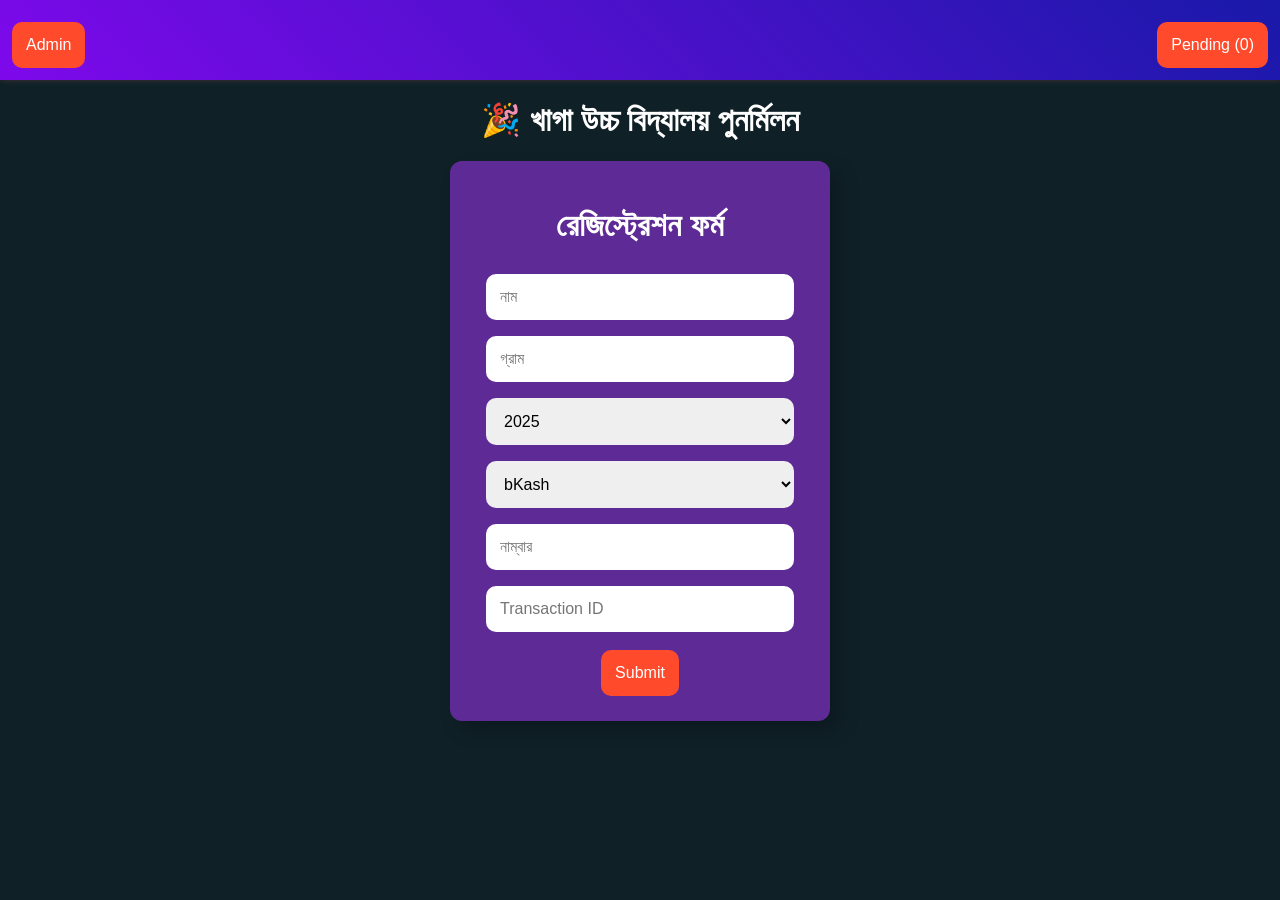
==== index.html @ bab1217f "first commit" ====
<!DOCTYPE html>
<html>
<head>
  <title>Reunion</title>
  <meta name="viewport" content="width=device-width, initial-scale=1.0">
  <link rel="stylesheet" href="style.css">
</head>
<body>

<!-- 🔥 Top Bar -->
<div class="top-bar">
  <button class="admin-btn" onclick="adminLogin()">Admin</button>
<button id="pendingBtn" onclick="filterPending()">Pending (0)</button>
</div>

<h1>🎉 খাগা উচ্চ বিদ্যালয় পুনর্মিলন</h1>

<div class="form-box">
    <h1 style="size: 10px;">রেজিস্ট্রেশন ফর্ম</h1>
  <input id="nam" placeholder="নাম">
  <input id="village" placeholder="গ্রাম">

  <!-- ✅ Pass Year Dropdown -->
  <select id="passyear"></select>
   <select id="method">
    <option>bKash</option>
    <option>Nagad</option>
  </select>

  <input id="phone" placeholder="নাম্বার" type="number">
  <input id="transaction" placeholder="Transaction ID">

 

  <!-- ✅ Submit নিচে -->
  <button class="submit-btn" onclick="submitForm()">Submit</button>
</div>

<div id="cards"></div>

<script src="script.js"></script>

<!-- ✅ Auto year generate -->
<script>
  let yearSelect = document.getElementById("passyear");
  for (let i = 2025; i >= 2000; i--) {
    let option = document.createElement("option");
    option.value = i;
    option.text = i;
    yearSelect.appendChild(option);
  }
</script>

</body>
</html>
---- style.css ----
body {
  font-family: Arial;
  background: #0f2027;
  color: white;
  text-align: center;
  margin: 0;
  padding: 0;
}

/* 🔥 Top Bar */
.top-bar {
  background: linear-gradient(45deg, #7e09eb, #1919a9);
  padding: 12px;
  display: flex;
  justify-content: space-between;
  box-shadow: 1px 1px 5px rgba(148, 79, 79, 0.3);
}

/* 🔥 Form Box (Mobile Priority) */
.form-box {
  width: 90%;              /* 🔥 width কমানো */
  max-width: 350px;        /* বড় screen এ limit */
  margin: 20px auto;
  padding: 25px 15px;      /* 🔥 height বাড়ানো */
  background-color: #5e2a96;
  border-radius: 12px;
  box-shadow: 10px 10px 20px rgba(0, 0, 0, 0.2);
}

/* 🔥 Inputs */
input, select {
  width: 80%;             /* full width inside box */
  padding: 14px;           /* height increase */
  margin: 8px 0;
  border-radius: 10px;
  border: none;
  font-size: 16px;
}

/* 🔥 Button */
button {
            /* full width button */
  padding: 14px;
  margin-top: 10px;
  border: none;
  border-radius: 10px;
  background: #ff4b2b;
  color: white;
  font-size: 16px;
}
select{
    width: 88%;
}

/* Cards */
.card {
   display:flex;
    flex-direction: column;
    
  width: 50%;
  margin: 10px auto;
  padding: 15px;
  background: #203a43;
  border-radius: 12px;
  text-align: center;
  font-size: 15px;
}

/* Status */
.pending {
  border-left: 5px solid orange;
}

.approved {
  border-left: 5px solid green;
}
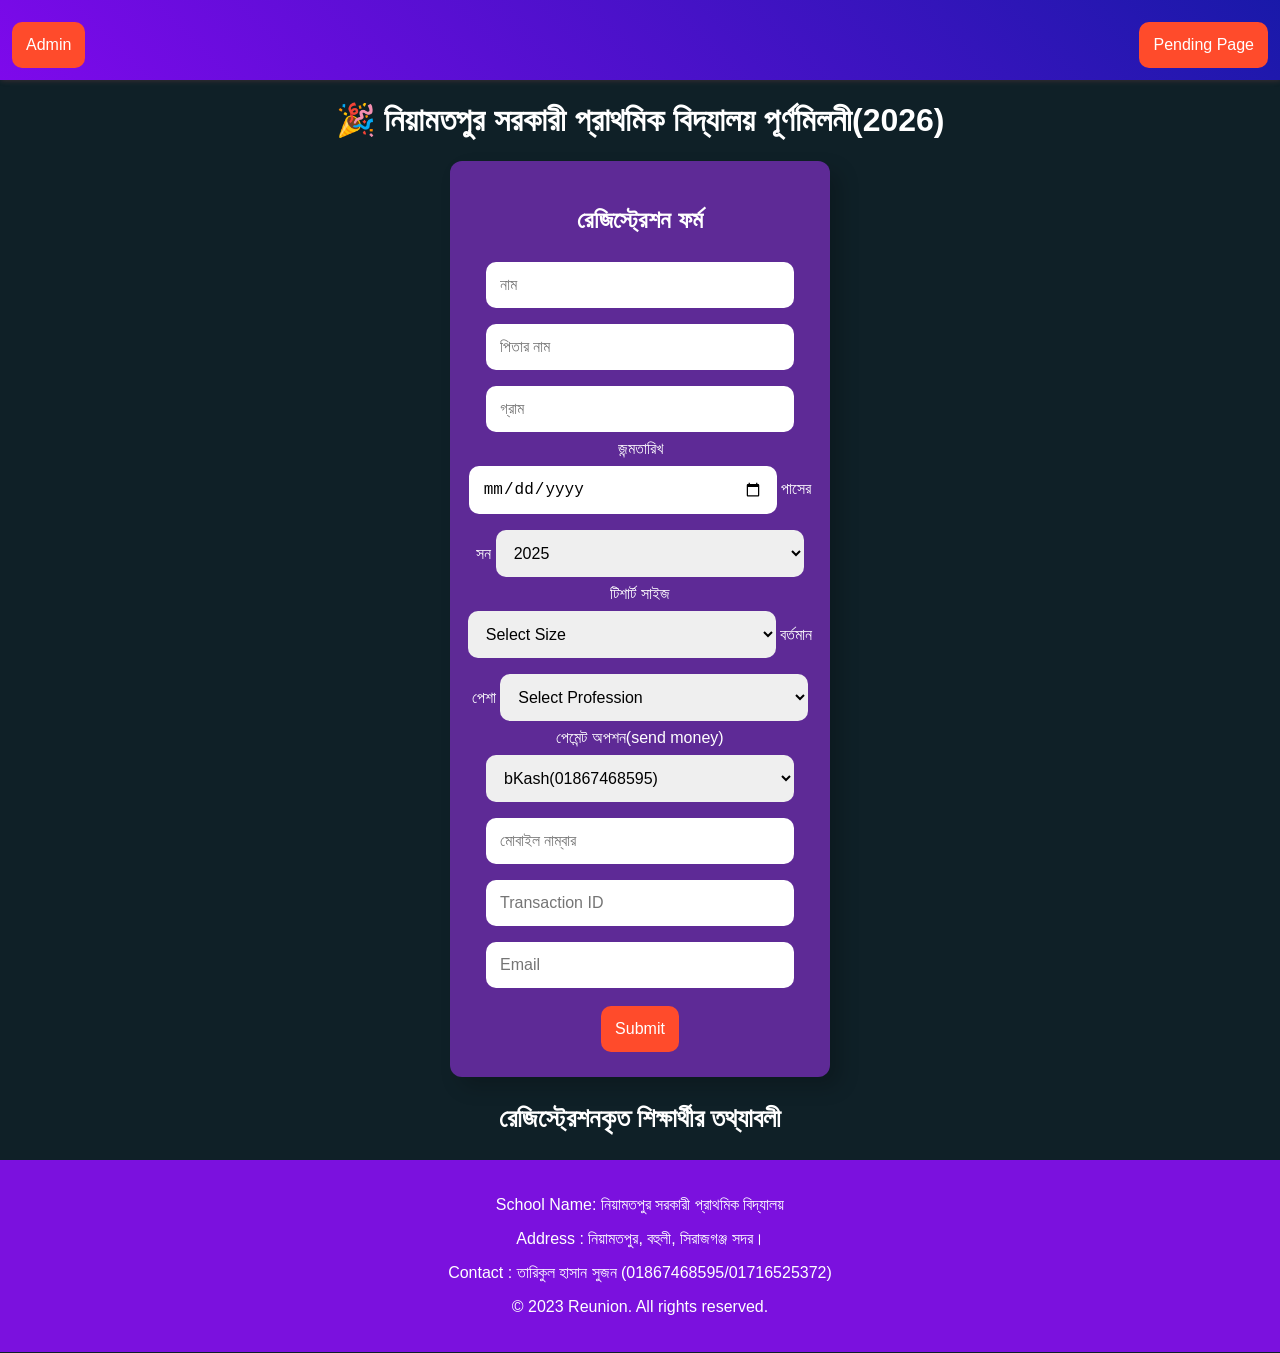
==== commit 75860f44: "first commit" ====
--- a/index.html
+++ b/index.html
@@ -9,40 +9,100 @@
 
 <!-- 🔥 Top Bar -->
 <div class="top-bar">
-  <button class="admin-btn" onclick="adminLogin()">Admin</button>
-<button id="pendingBtn" onclick="filterPending()">Pending (0)</button>
+  <button onclick="adminLogin()">Admin</button>
+
+  <button onclick="window.location.href='pending.html'">
+    Pending Page
+  </button>
 </div>
 
-<h1>🎉 খাগা উচ্চ বিদ্যালয় পুনর্মিলন</h1>
+<h1>🎉 নিয়ামতপুর সরকারী প্রাথমিক বিদ্যালয় পূর্ণমিলনী(2026)</h1>
 
+<!-- 🔥 Form -->
 <div class="form-box">
-    <h1 style="size: 10px;">রেজিস্ট্রেশন ফর্ম</h1>
+
+  <h2>রেজিস্ট্রেশন ফর্ম</h2>
+
   <input id="nam" placeholder="নাম">
+  <input id="father" placeholder="পিতার নাম">
   <input id="village" placeholder="গ্রাম">
 
-  <!-- ✅ Pass Year Dropdown -->
+  <!-- DOB -->
+  <label>জন্মতারিখ</label>
+  <input id="dob" type="date">
+
+  <!-- Pass Year -->
+  <label>পাসের সন</label>
   <select id="passyear"></select>
-   <select id="method">
-    <option>bKash</option>
-    <option>Nagad</option>
+
+  <!-- T-Shirt -->
+  <label>টিশার্ট সাইজ</label>
+  <select id="tshirt">
+    <option value="">Select Size</option>
+    <option>S</option>
+    <option>M</option>
+    <option>L</option>
+    <option>XL</option>
+    <option>XXL</option>
+  </select>
+   <label>বর্তমান পেশা</label>
+  <select id="profession">
+    <option value="">Select Profession</option>
+    <option>Student</option>
+    <option>Teacher</option>
+    <option>Engineer</option>
+    <option>Doctor</option>#
+    <option>Farmer</option>
+    <option>Civil constructor</option>
+    <option>Businessman</option>
+    <option>Other</option>
   </select>
 
-  <input id="phone" placeholder="নাম্বার" type="number">
-  <input id="transaction" placeholder="Transaction ID">
+
+
+
 
  
 
-  <!-- ✅ Submit নিচে -->
+  <!-- Payment -->
+  <label>পেমেন্ট অপশন(send money)</label>
+  <select id="method">
+    <option>bKash(01867468595)</option>
+    <option>Nagad(01716525372)</option>
+    <option>Rocket(01912345678)</option>
+  </select>
+
+  <input id="phone" placeholder="মোবাইল নাম্বার">
+  <input id="transaction" placeholder="Transaction ID">
+  <input id="email" placeholder="Email">
+
   <button class="submit-btn" onclick="submitForm()">Submit</button>
+
 </div>
 
+<!-- 🔥 Cards -->
+ <div>
+  <p style="font-weight: bold; font-size: 26px;">রেজিস্ট্রেশনকৃত শিক্ষার্থীর তথ্যাবলী</p>
+ </div>
 <div id="cards"></div>
+
+<!-- footer -->
+<footer style="background-color: rgb(123, 17, 222); margin-top: 20px;padding: 20px;">
+  <div style="font-size: 16px;">
+    <p>School Name: নিয়ামতপুর সরকারী প্রাথমিক বিদ্যালয়</p>
+    <p>Address : নিয়ামতপুর, বহুলী, সিরাজগঞ্জ সদর।</p>
+    <p>Contact : তারিকুল হাসান সুজন (01867468595/01716525372)</p>
+  </div>
+  <p>&copy; 2023 Reunion. All rights reserved.</p>
+</footer>
+
 
 <script src="script.js"></script>
 
-<!-- ✅ Auto year generate -->
+<!-- 🔥 Auto Year -->
 <script>
   let yearSelect = document.getElementById("passyear");
+
   for (let i = 2025; i >= 2000; i--) {
     let option = document.createElement("option");
     option.value = i;
@@ -51,5 +111,18 @@
   }
 </script>
 
+<!-- 🔥 Admin Login -->
+<script>
+function adminLogin() {
+  let pass = prompt("Enter Admin Password");
+
+  if (pass === "admin1234") {
+    window.location.href = "admin.html";
+  } else {
+    alert("Wrong Password");
+  }
+}
+</script>
+
 </body>
 </html>
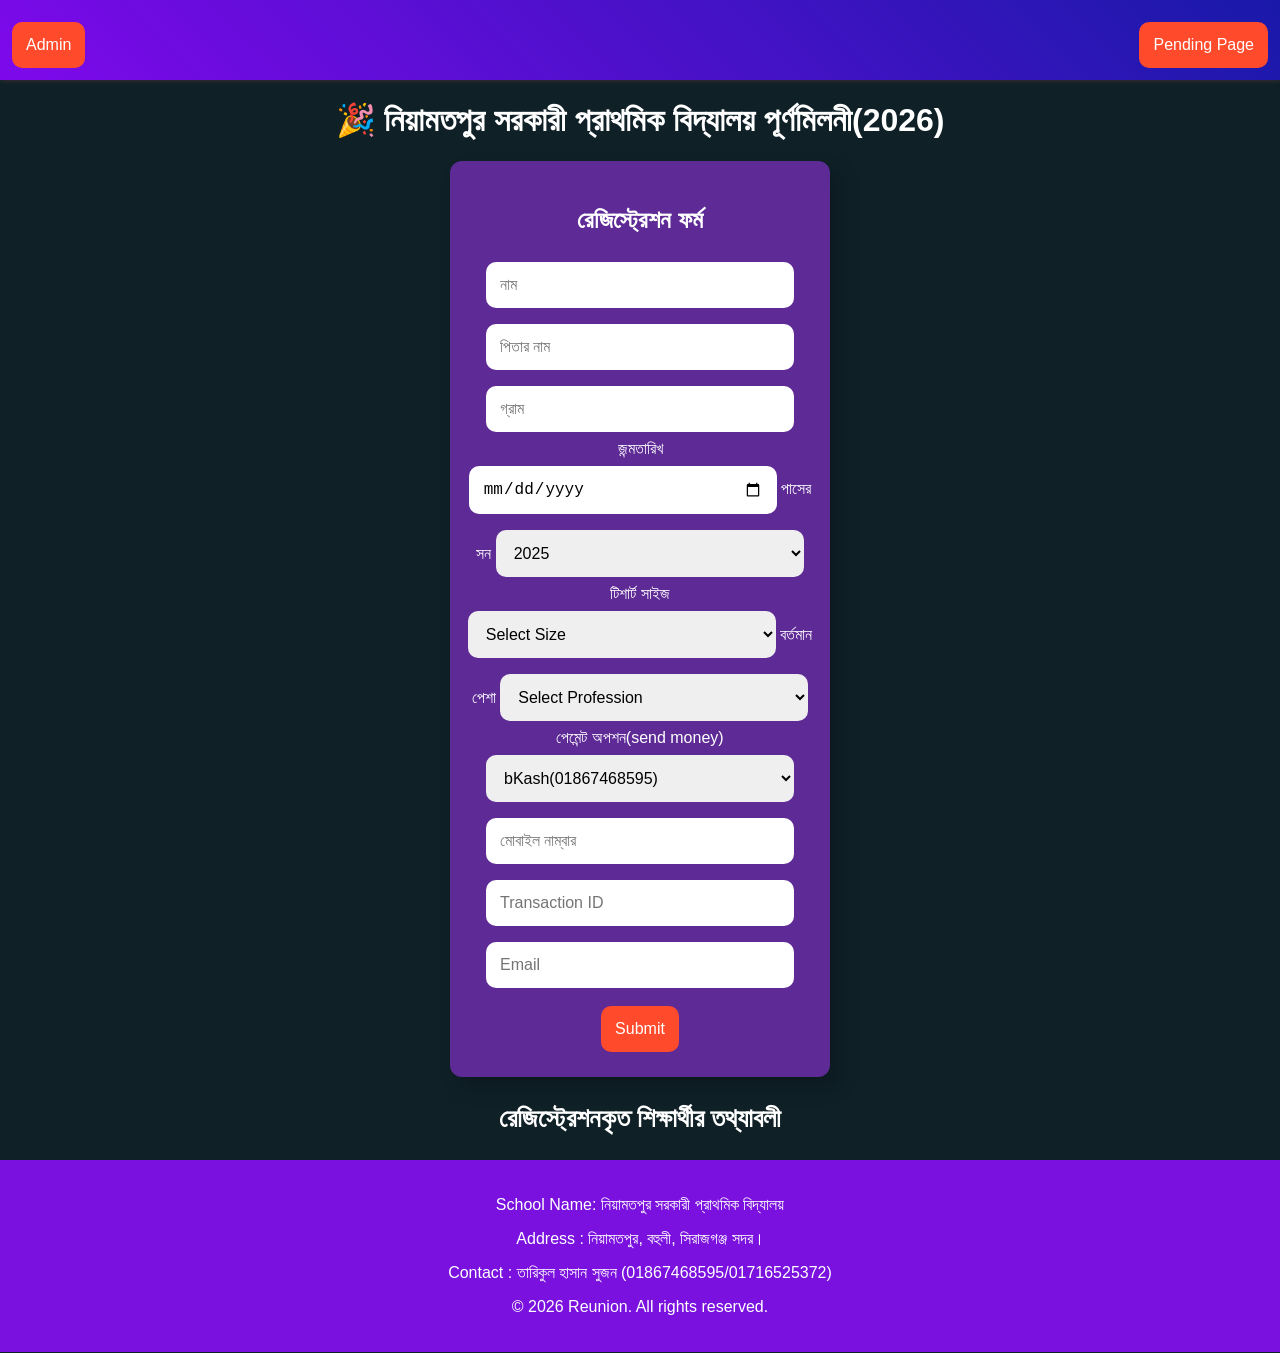
==== commit 401d88ea: "final" ====
--- a/index.html
+++ b/index.html
@@ -69,7 +69,7 @@
   <select id="method">
     <option>bKash(01867468595)</option>
     <option>Nagad(01716525372)</option>
-    <option>Rocket(01912345678)</option>
+    <option>Rocket(01716525372)</option>
   </select>
 
   <input id="phone" placeholder="মোবাইল নাম্বার">
@@ -93,7 +93,7 @@
     <p>Address : নিয়ামতপুর, বহুলী, সিরাজগঞ্জ সদর।</p>
     <p>Contact : তারিকুল হাসান সুজন (01867468595/01716525372)</p>
   </div>
-  <p>&copy; 2023 Reunion. All rights reserved.</p>
+  <p>&copy; 2026 Reunion. All rights reserved.</p>
 </footer>
 
 
